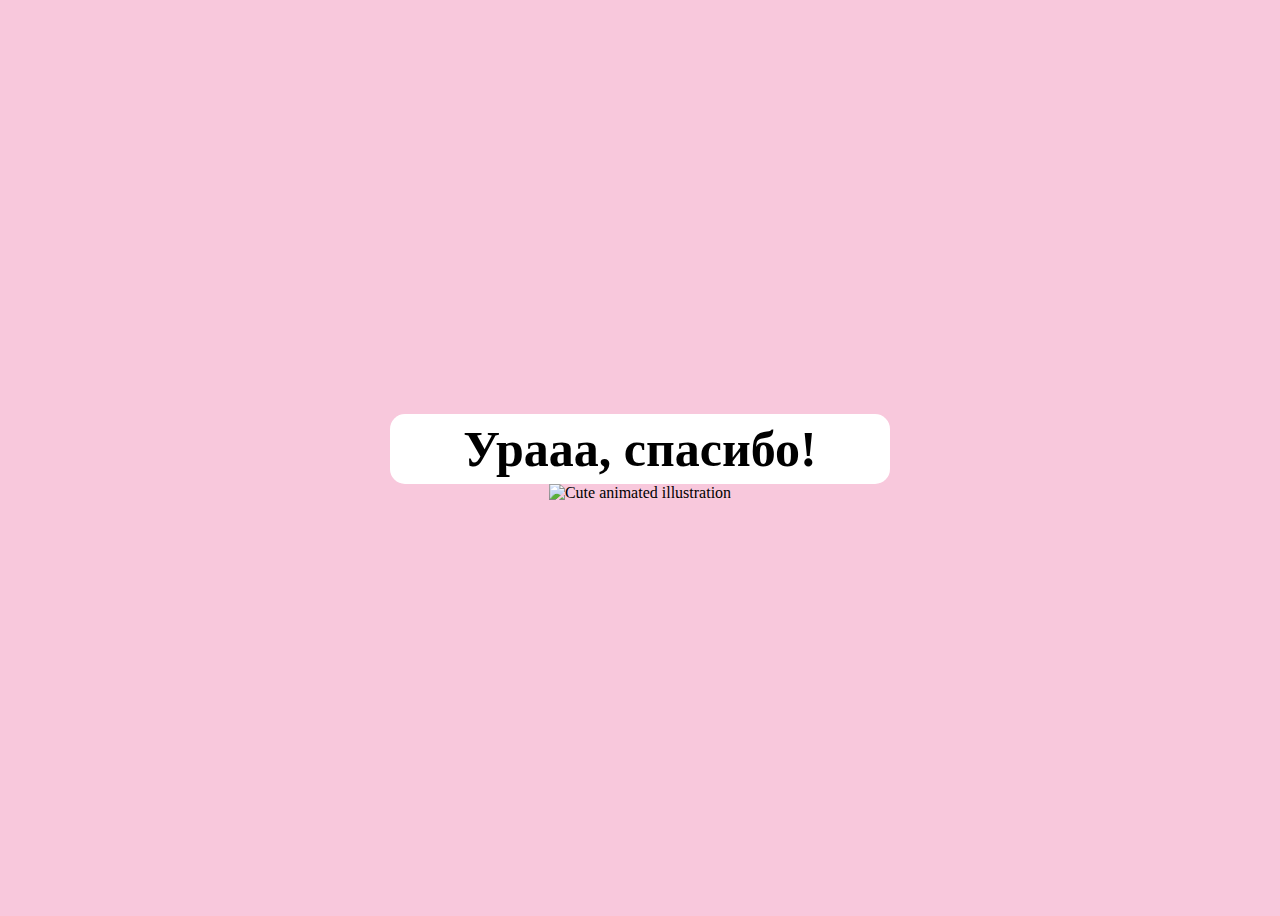
==== yes.html @ da010d74 "Add files via upload" ====
<!DOCTYPE html>
<html lang="en">
	<head>
		<meta charset="UTF-8" />
		<title>Title</title>
		<link rel="stylesheet" href="./yesStyle.css" />
	</head>
	<body>
		<div class="container">
			<div class="second_text">
				<h1 class="header_text">Урааа, спасибо!</h1>
			</div>
			<div class="gif_container">
				<img
					src="./img/cute-cat.gif"
					alt="Cute animated illustration"
				/>
			</div>
			<!--        <p class = "text">Тогда увидимся!!!!</p>-->
		</div>
	</body>
</html>
---- yesStyle.css ----
body {
    display: flex;
    justify-content: center;
    align-items: center;
    height: 100vh;
    background-color: #F8C8DC;
    background-image: url("./img/geeks_logo.png");
    background-repeat: no-repeat;
    background-size: cover;
}

#noButton {
    position: absolute;
    margin-left: 150px;
    transition: 0.5s;
    /* Smooth movement */
}

#yesButton {
    position: absolute;
    margin-right: 150px;
    /* Smooth movement */
}

.header_text {
    font-family: cursive;
    font-size: 50px;
    font-weight: bold;
    color: black;
    text-align: center;
    /*margin-top: 20px;*/
    padding-bottom: 30;
}

.second_text {
    background-color: white;
    width: 500px;
    height: 70px;
    display: flex;
    justify-content: center;
    align-items: center;
    border-radius: 15px;
}

.text {
    font-family: 'Nunito';
    font-size: 25px;
    font-weight: bold;
    color: white;
    text-align: center;
    margin-top: 20px;
    margin-bottom: 0;
}

.buttons {
    display: flex;
    flex-direction: row;
    justify-content: center;
    align-items: center;
    margin-top: 20px;
    margin-left: 20px;
    /* optional: adds some space between the buttons */
}

.btn {
    background-color: #FFB6C1;
    color: white;
    padding: 15px 32px;
    text-align: center;
    display: inline-block;
    font-size: 16px;
    margin: 4px 2px;
    cursor: pointer;
    border: none;
    border-radius: 12px;
    transition: background-color 0.3s ease;
}

.btn:hover {
    background-color: #FAF9F6;
}

.gif_container {
    display: flex;
    justify-content: center;
    align-items: center;
}
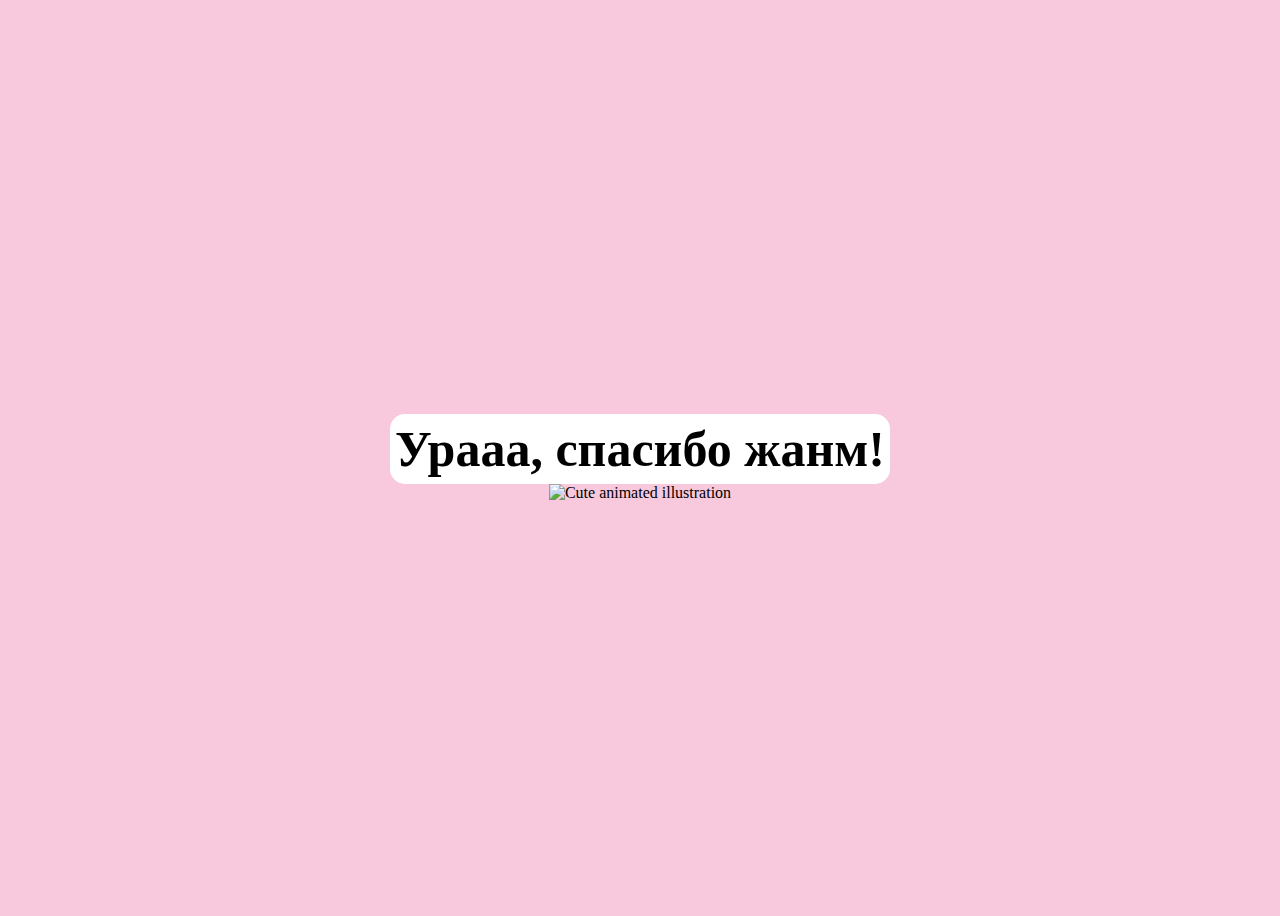
==== commit a1dd3ffe: "Update yes.html" ====
--- a/yes.html
+++ b/yes.html
@@ -8,7 +8,7 @@
 	<body>
 		<div class="container">
 			<div class="second_text">
-				<h1 class="header_text">Урааа, спасибо!</h1>
+				<h1 class="header_text">Урааа, спасибо жанм!</h1>
 			</div>
 			<div class="gif_container">
 				<img
@@ -19,4 +19,4 @@
 			<!--        <p class = "text">Тогда увидимся!!!!</p>-->
 		</div>
 	</body>
-</html>+</html>
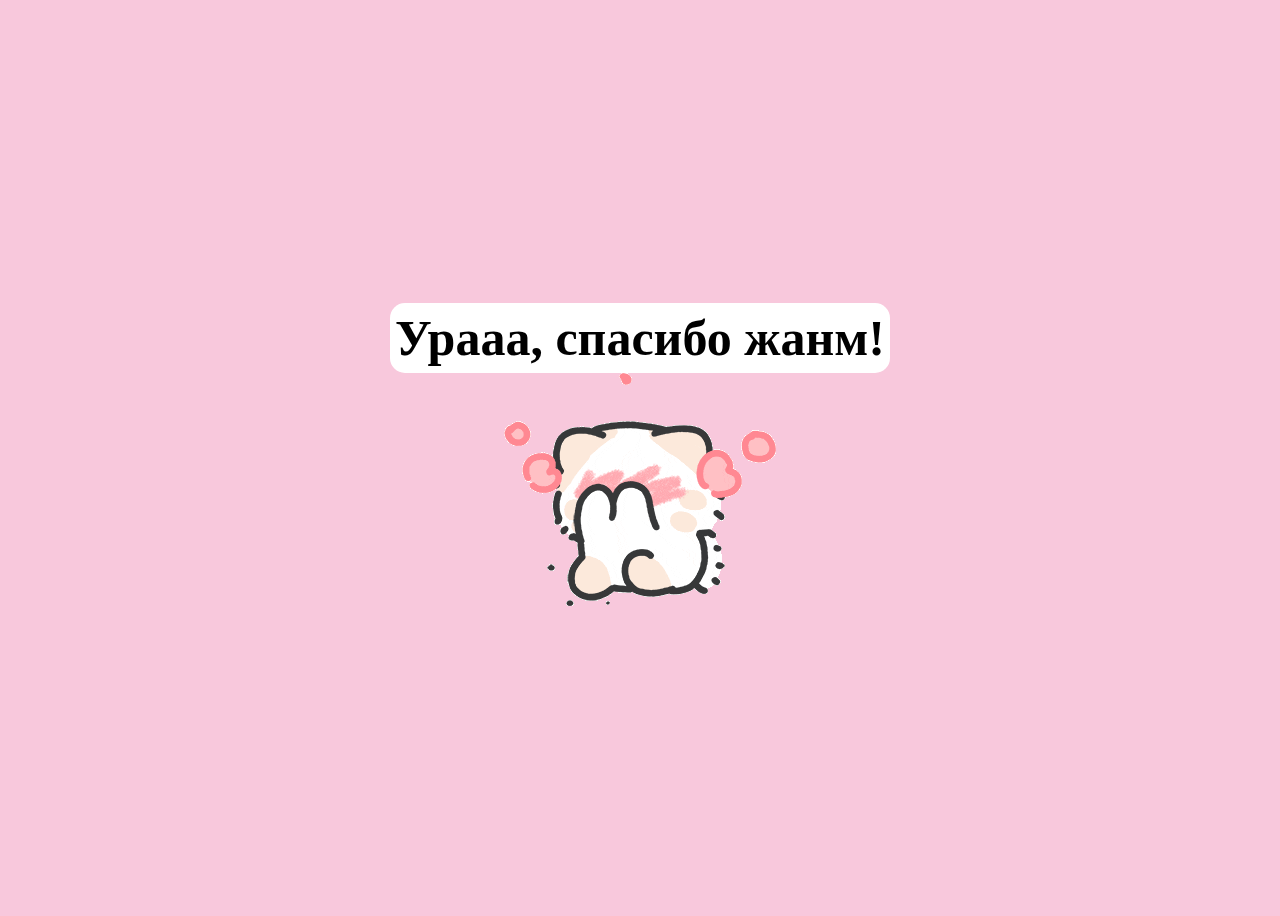
==== commit 302371bf: "Update yes.html" ====
--- a/yes.html
+++ b/yes.html
@@ -12,7 +12,7 @@
 			</div>
 			<div class="gif_container">
 				<img
-					src="./img/cute-cat.gif"
+					src="./idea/cute-cat.gif"
 					alt="Cute animated illustration"
 				/>
 			</div>
